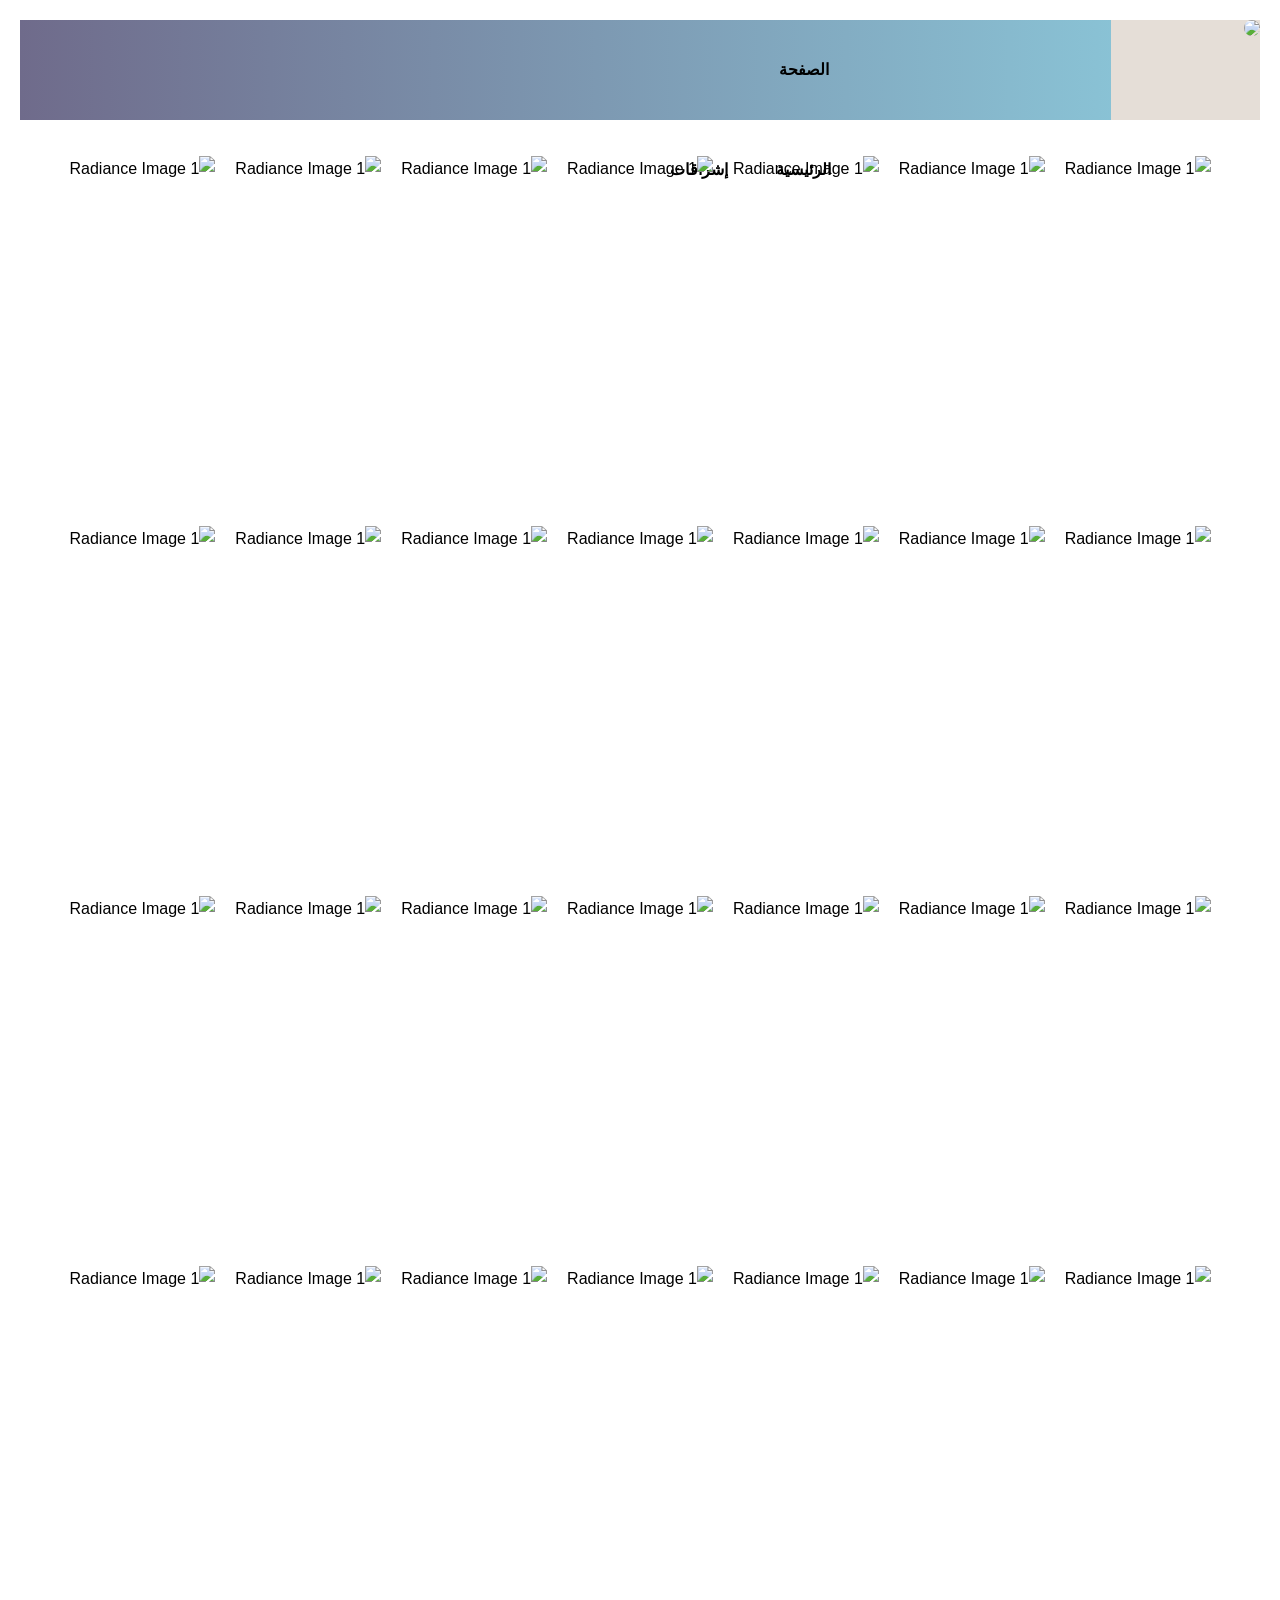
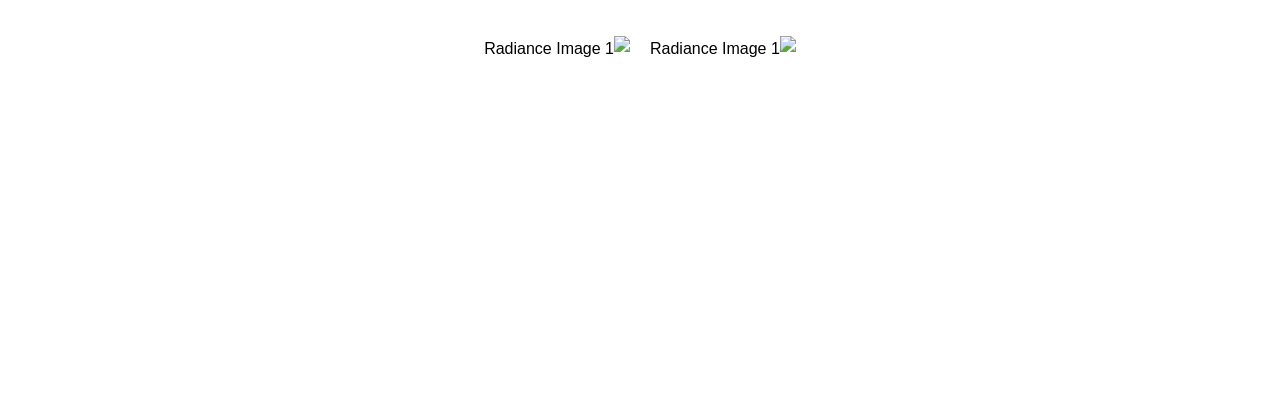
==== ichra9at.html @ b28bdef8 "Add files via upload" ====
<!DOCTYPE html>
<html lang="en">
<head>
    <meta charset="UTF-8">
    <meta name="viewport" content="width=device-width, initial-scale=1.0">
    <link rel="stylesheet" href="styles.css">
    <title>Brilliance Page</title>
    <link rel="stylesheet" href="style.css" />
    <style>
    


    </style>
</head>
<body>
    <header id="Header">
        <samp id="Logo">
          <img src="imag/Plan2.png" id="idheaderimag_logo" />
        </samp>
  
        <nav class="class_nav">
          <ul>
            <li class="class_nav_li">
              <a class="class_nav_a" href="index.html">الصفحة الرئيسية</a>
            </li>
  
            <li class="class_nav_li">
              <a class="class_nav_a" href="ichra9at.html">إشراقات </a>
            </li>
         
          </ul>
        </nav>
      </header>
      <br>
    <div class="image-container">
        <div class="image">
            <img src="./isharqat/isharqat1.png" alt="Radiance Image 1">
        </div>
       
        <div class="image">
            <img src="./isharqat/isharqat2.png" alt="Radiance Image 1">
        </div>

        <div class="image">
            <img src="./isharqat/isharqat3.png" alt="Radiance Image 1">
        </div>

        <div class="image">
            <img src="./isharqat/isharqat4.png" alt="Radiance Image 1">
        </div>

        <div class="image">
            <img src="./isharqat/isharqat5.png" alt="Radiance Image 1">
        </div>
       
        <div class="image">
            <img src="./isharqat/isharqat6.png" alt="Radiance Image 1">
        </div>

        <div class="image">
            <img src="./isharqat/isharqat7.png" alt="Radiance Image 1">
        </div>

        <div class="image">
            <img src="./isharqat/isharqat8.png" alt="Radiance Image 1">
        </div>
        <div class="image">
            <img src="./isharqat/isharqat9.png" alt="Radiance Image 1">
        </div>
        <div class="image">
            <img src="./isharqat/isharqat10.png" alt="Radiance Image 1">
        </div>
        <div class="image">
            <img src="./isharqat/isharqat11.png" alt="Radiance Image 1">
        </div>
        <div class="image">
            <img src="./isharqat/isharqat12.png" alt="Radiance Image 1">
        </div>
        <div class="image">
            <img src="./isharqat/isharqat13.png" alt="Radiance Image 1">
        </div>
        <div class="image">
            <img src="./isharqat/isharqat14.png" alt="Radiance Image 1">
        </div>
        <div class="image">
            <img src="./isharqat/isharqat15.png" alt="Radiance Image 1">
        </div>
        <div class="image">
            <img src="./isharqat/isharqat16.png" alt="Radiance Image 1">
        </div>
        <div class="image">
            <img src="./isharqat/isharqat17.png" alt="Radiance Image 1">
        </div>
        <div class="image">
            <img src="./isharqat/isharqat18.png" alt="Radiance Image 1">
        </div>
        <div class="image">
            <img src="./isharqat/isharqat19.png" alt="Radiance Image 1">
        </div>
        <div class="image">
            <img src="./isharqat/isharqat20.png" alt="Radiance Image 1">
        </div>
        <div class="image">
            <img src="./isharqat/isharqat21.png" alt="Radiance Image 1">
        </div>
        <div class="image">
            <img src="./isharqat/isharqat22.png" alt="Radiance Image 1">
        </div>
        <div class="image">
            <img src="./isharqat/isharqat23.png" alt="Radiance Image 1">
        </div>
        <div class="image">
            <img src="./isharqat/isharqat24.png" alt="Radiance Image 1">
        </div>
        <div class="image">
            <img src="./isharqat/isharqat25.png" alt="Radiance Image 1">
        </div>
        <div class="image">
            <img src="./isharqat/isharqat26.png" alt="Radiance Image 1">
        </div>
        <div class="image">
            <img src="./isharqat/isharqat27.png" alt="Radiance Image 1">
        </div>
        <div class="image">
            <img src="./isharqat/isharqat28.png" alt="Radiance Image 1">
        </div>
        <div class="image">
            <img src="./isharqat/isharqat29.png" alt="Radiance Image 1">
        </div>
        <div class="image">
            <img src="./isharqat/isharqat30.png" alt="Radiance Image 1">
        </div>
    </div>

</body>
</html>
---- style.css ----
*
{
    padding: 0%;
    margin: 0%;
   
    
}

body {
    font-family: 'Arial', sans-serif;
    line-height: 1.6;
    margin: 20px;
    direction: rtl;
}
/********************header الصفحة الرئيسية******************************/ 
header
{
    height: 100px;
    width: 100%;
    background-image: linear-gradient(to right,rgb(111, 107, 139), rgb(141, 206, 223));
}




#Logo
{
    width: 10%;
    height: 100%;
    float: right;
    background-color: #e5ded7;
    padding-left: 2%;
    align-items: center;
}

#idheaderimag_logo
{
 height: 100%;
 border-radius: 50%;
}





.nassaim-img
{
    width: 100%;
    height: 500px;
    background-image: url("imag/Plan1.png");
    background-size: cover;
    position: relative;
}




#idh1Heder
{
    float: left;
    line-height: 100px ;
    padding:0 15px ;
}


.class_nav_a
{
 text-decoration: none;
   color: #000;
  font-weight: bold;
  display:inline-block;

}
.class_nav_li
{
    display:inline-block ;
    line-height: 100px;
    width: 100px;
    text-align: center;

}
.class_nav
{
    width: 70%;
   text-align: center;
}
.class_nav_a:hover
{
  background-color:  rgb(112, 165, 209);
  color: #fafafa;
  height: 100%;
  width: 100%;

}

article {
    border: 1px solid #ddd;
    margin-bottom: 20px;
    padding: 10px;
    overflow: hidden; /* Clearfix for floated elements */
  }

  .profile-image {
    width: 100px; /* Adjust the width as needed */
    height: 100px; /* Adjust the height as needed */
    border-radius: 50%;
    border: 3px solid #fff; /* Border color */
    box-shadow: 0 0 10px rgba(0, 0, 0, 0.3); /* Subtle shadow */
    float: left; /* Float the image to the left */
    margin-right: 15px; /* Add some spacing between the image and content */
    object-fit: cover;
  }

  a {
    color: #007bff;
    text-decoration: none;
    font-weight: bold;
  }
/******************* إشراقات   ***********************/



.image-container {
    display: flex;
    flex-wrap: wrap;
    justify-content: center;
}

.image {
    margin: 10px;
    overflow: hidden;
    position: relative;
}

.image img {
    width: 100%;
    height: 350px;
    display: block;
}

.image::before {
    content: "";
    position: absolute;
    top: 0;
    left: 0;
    width: 100%;
    height: 100%;

}






/******************************************/

@keyframes changeBackround
{
    0%
    {
        background-color: white;
    }
    50%
    {
        background-color: rgba(169, 193, 204, 0.281);
    }
    100%
    {
        background-color: rgb(140, 186, 224);
    }
}


@media only screen and (min-width:940px) and (max-width:1070px )
{
   
    #id_article_1
    {
        width: 65%;
    }
    .class_aside_1
    {
        width: 35%;
    }
}
@media only screen and  (max-width:940px ) 
{
    
}
@media only screen and  (max-width:801px ) 
{
   
}
@media only screen and  (max-width:500px ) 
{
  
}
@media only screen and (orientation:landscape) and (max-width:500px)
{

}
#idPrint
{
    display: none;
}
@media print
{
  .class_nav
  {
      display: none;

  }
  #idPrint
  {
      display: block;
  }
}
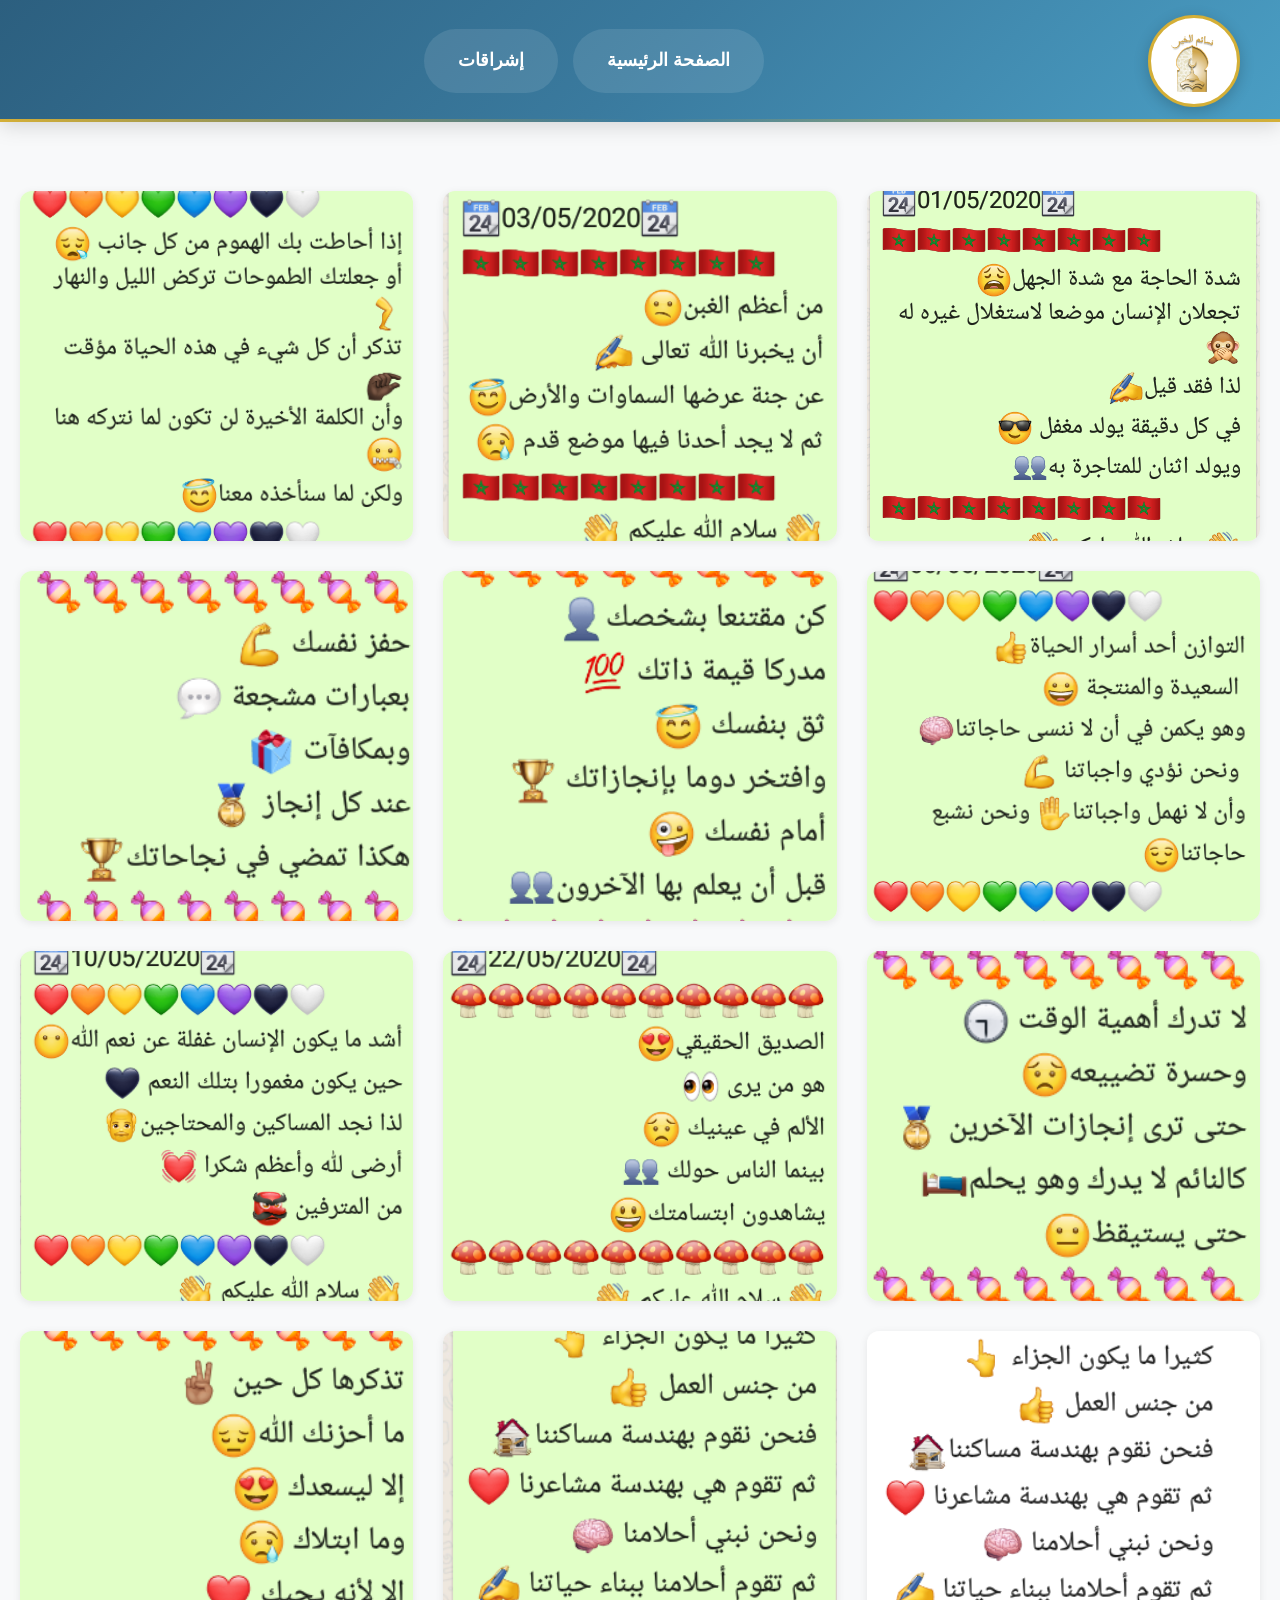
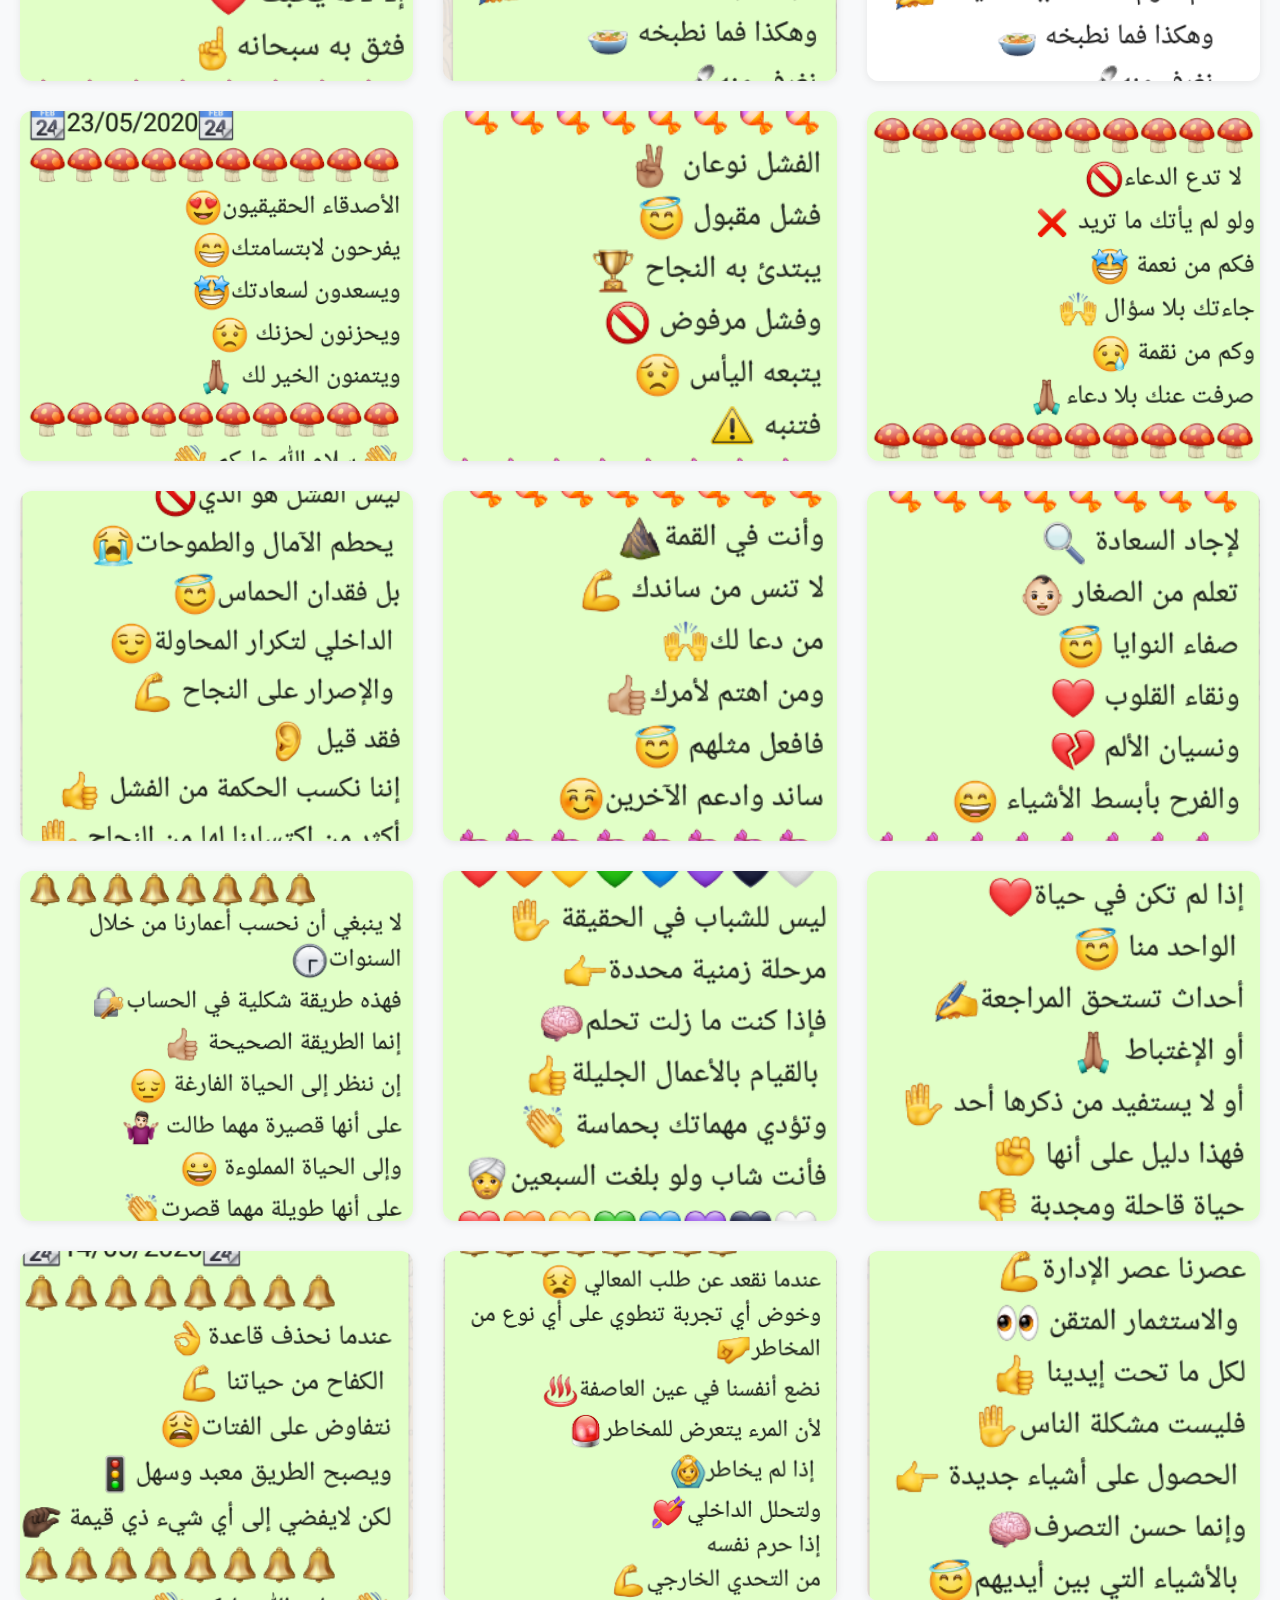
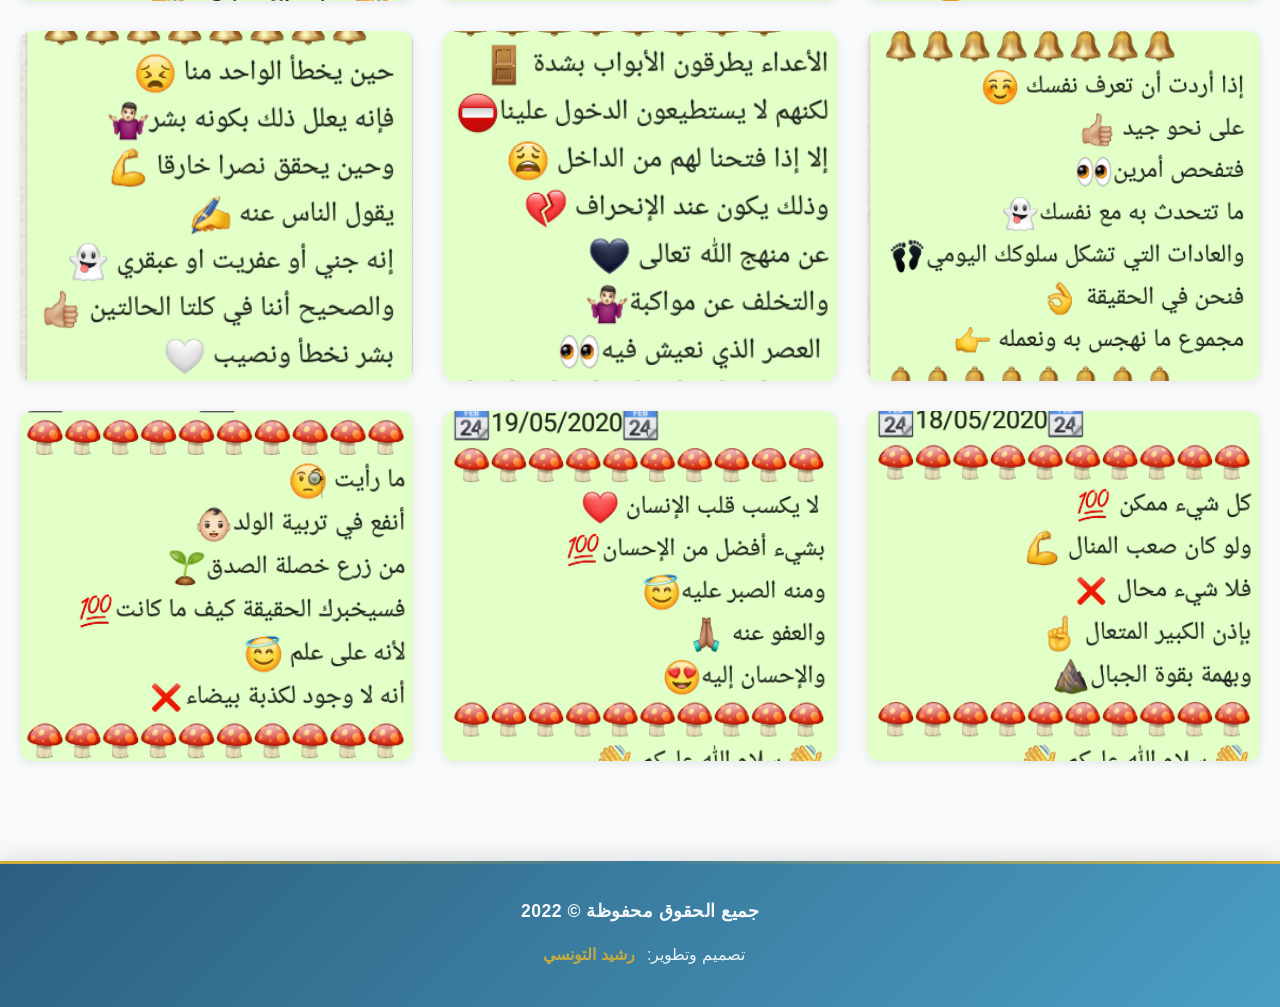
==== commit 221df042: "Update ichra9at.html" ====
--- a/ichra9at.html
+++ b/ichra9at.html
@@ -131,6 +131,15 @@
             <img src="./isharqat/isharqat30.png" alt="Radiance Image 1">
         </div>
     </div>
-
+    <!-- Footer Section -->
+    <footer>
+      <div class="footer-content">
+        <p class="footer-text">جميع الحقوق محفوظة © 2022</p>
+        <p class="footer-creator">
+          تصميم وتطوير: <a href="https://www.facebook.com/rachid.tounsy" target="_blank">رشيد التونسي</a>
+        </p>
+      </div>
+    </footer>
 </body>
 </html>
+
--- a/style.css
+++ b/style.css
@@ -1,141 +1,342 @@
-*
-{
-    padding: 0%;
-    margin: 0%;
-   
-    
+/* ============================================
+   NASSAIM WEBSITE - PROFESSIONAL CSS
+   ============================================ */
+
+/* CSS Variables */
+:root {
+    --primary-color: #2c5f7f;
+    --secondary-color: #4a9ec4;
+    --accent-color: #d4af37;
+    --text-dark: #2d2d2d;
+    --text-light: #6b6b6b;
+    --bg-light: #f8f9fa;
+    --bg-white: #ffffff;
+    --border-color: #e0e0e0;
+    --shadow-sm: 0 2px 8px rgba(0, 0, 0, 0.08);
+    --shadow-md: 0 4px 16px rgba(0, 0, 0, 0.12);
+    --shadow-lg: 0 8px 32px rgba(0, 0, 0, 0.16);
+    --transition: all 0.3s ease;
+    --border-radius: 12px;
+}
+
+/* Reset */
+* {
+    padding: 0;
+    margin: 0;
+    box-sizing: border-box;
+}
+
+html {
+    scroll-behavior: smooth;
 }
 
 body {
-    font-family: 'Arial', sans-serif;
-    line-height: 1.6;
-    margin: 20px;
+    font-family: 'Cairo', 'Segoe UI', 'Arial', sans-serif;
+    line-height: 1.8;
+    color: var(--text-dark);
+    background-color: var(--bg-light);
     direction: rtl;
 }
-/********************header الصفحة الرئيسية******************************/ 
-header
-{
-    height: 100px;
+
+/* Header */
+header {
+    position: sticky;
+    top: 0;
+    z-index: 1000;
     width: 100%;
-    background-image: linear-gradient(to right,rgb(111, 107, 139), rgb(141, 206, 223));
-}
-
-
-
-
-#Logo
-{
-    width: 10%;
-    height: 100%;
-    float: right;
-    background-color: #e5ded7;
-    padding-left: 2%;
+    background: linear-gradient(135deg, #2c5f7f 0%, #3a7a9e 50%, #4a9ec4 100%);
+    box-shadow: 0 4px 20px rgba(0, 0, 0, 0.15);
+    display: flex;
     align-items: center;
-}
-
-#idheaderimag_logo
-{
- height: 100%;
- border-radius: 50%;
-}
-
-
-
-
-
-.nassaim-img
-{
+    justify-content: space-between;
+    padding: 15px 40px;
+    min-height: 90px;
+}
+
+header::after {
+    content: '';
+    position: absolute;
+    bottom: 0;
+    left: 0;
+    right: 0;
+    height: 3px;
+    background: linear-gradient(to right, var(--accent-color), transparent, var(--accent-color));
+}
+
+#Logo {
+    width: auto;
+    height: auto;
+    background: white;
+    padding: 8px;
+    border-radius: 50%;
+    display: flex;
+    align-items: center;
+    justify-content: center;
+    transition: var(--transition);
+    box-shadow: 0 4px 15px rgba(0, 0, 0, 0.2);
+    border: 3px solid var(--accent-color);
+    position: relative;
+}
+
+#Logo::before {
+    content: '';
+    position: absolute;
+    inset: -5px;
+    border-radius: 50%;
+    padding: 2px;
+    background: linear-gradient(135deg, var(--accent-color), transparent);
+    -webkit-mask: linear-gradient(#fff 0 0) content-box, linear-gradient(#fff 0 0);
+    -webkit-mask-composite: xor;
+    mask-composite: exclude;
+    opacity: 0;
+    transition: var(--transition);
+}
+
+#Logo:hover::before {
+    opacity: 1;
+    animation: rotate 3s linear infinite;
+}
+
+#Logo:hover {
+    transform: translateY(-3px) scale(1.05);
+    box-shadow: 0 8px 25px rgba(212, 175, 55, 0.4);
+}
+
+#idheaderimag_logo {
+    height: 70px;
+    width: 70px;
+    border-radius: 50%;
+    object-fit: cover;
+    transition: var(--transition);
+}
+
+#idheaderimag_logo:hover {
+    transform: rotate(5deg);
+}
+
+@keyframes rotate {
+    from {
+        transform: rotate(0deg);
+    }
+    to {
+        transform: rotate(360deg);
+    }
+}
+
+/* Navigation */
+.class_nav {
+    flex-grow: 1;
+    display: flex;
+    justify-content: center;
+    margin: 0 30px;
+}
+
+.class_nav ul {
+    list-style: none;
+    display: flex;
+    gap: 15px;
+    align-items: center;
+}
+
+.class_nav_li {
+    display: inline-block;
+}
+
+.class_nav_a {
+    text-decoration: none;
+    color: #ffffff;
+    font-weight: 600;
+    font-size: 1.1rem;
+    display: block;
+    padding: 14px 32px;
+    border-radius: 50px;
+    transition: var(--transition);
+    position: relative;
+    background: rgba(255, 255, 255, 0.1);
+    border: 2px solid transparent;
+}
+
+.class_nav_a::before {
+    content: '';
+    position: absolute;
+    inset: 0;
+    border-radius: 50px;
+    padding: 2px;
+    background: linear-gradient(135deg, var(--accent-color), rgba(255, 255, 255, 0.3));
+    -webkit-mask: linear-gradient(#fff 0 0) content-box, linear-gradient(#fff 0 0);
+    -webkit-mask-composite: xor;
+    mask-composite: exclude;
+    opacity: 0;
+    transition: var(--transition);
+}
+
+.class_nav_a:hover::before {
+    opacity: 1;
+}
+
+.class_nav_a:hover {
+    background: rgba(255, 255, 255, 0.2);
+    transform: translateY(-2px);
+    box-shadow: 0 4px 15px rgba(0, 0, 0, 0.2);
+}
+
+.class_nav_a:active {
+    transform: translateY(0);
+}
+
+/* Hero Banner */
+.nassaim-img {
     width: 100%;
     height: 500px;
     background-image: url("imag/Plan1.png");
     background-size: cover;
-    position: relative;
-}
-
-
-
-
-#idh1Heder
-{
+    background-position: center;
+    position: relative;
+}
+
+/* Articles */
+article {
+    background-color: var(--bg-white);
+    border-radius: var(--border-radius);
+    box-shadow: var(--shadow-sm);
+    margin: 40px auto;
+    padding: 40px;
+    max-width: 1200px;
+    border: 1px solid var(--border-color);
+    transition: var(--transition);
+    position: relative;
+    overflow: hidden;
+}
+
+article::before {
+    content: '';
+    position: absolute;
+    top: 0;
+    right: 0;
+    width: 5px;
+    height: 100%;
+    background: linear-gradient(to bottom, var(--primary-color), var(--secondary-color));
+    transform: scaleY(0);
+    transition: var(--transition);
+}
+
+article:hover::before {
+    transform: scaleY(1);
+}
+
+article:hover {
+    box-shadow: var(--shadow-lg);
+    transform: translateY(-5px);
+}
+
+article h2 {
+    font-size: 2rem;
+    color: var(--primary-color);
+    margin-bottom: 25px;
+    font-weight: 700;
+    line-height: 1.4;
+    position: relative;
+    padding-bottom: 15px;
+}
+
+article h2::after {
+    content: '';
+    position: absolute;
+    bottom: 0;
+    right: 0;
+    width: 80px;
+    height: 4px;
+    background: linear-gradient(to left, var(--accent-color), transparent);
+    border-radius: 2px;
+}
+
+article p {
+    font-size: 1.1rem;
+    line-height: 2;
+    color: var(--text-light);
+    margin-bottom: 20px;
+    text-align: justify;
+}
+
+/* Profile Image */
+.profile-image {
+    width: 120px;
+    height: 120px;
+    border-radius: 50%;
+    border: 4px solid var(--accent-color);
+    box-shadow: var(--shadow-md);
     float: left;
-    line-height: 100px ;
-    padding:0 15px ;
-}
-
-
-.class_nav_a
-{
- text-decoration: none;
-   color: #000;
-  font-weight: bold;
-  display:inline-block;
-
-}
-.class_nav_li
-{
-    display:inline-block ;
-    line-height: 100px;
-    width: 100px;
-    text-align: center;
-
-}
-.class_nav
-{
-    width: 70%;
-   text-align: center;
-}
-.class_nav_a:hover
-{
-  background-color:  rgb(112, 165, 209);
-  color: #fafafa;
-  height: 100%;
-  width: 100%;
-
-}
-
-article {
-    border: 1px solid #ddd;
-    margin-bottom: 20px;
-    padding: 10px;
-    overflow: hidden; /* Clearfix for floated elements */
-  }
-
-  .profile-image {
-    width: 100px; /* Adjust the width as needed */
-    height: 100px; /* Adjust the height as needed */
-    border-radius: 50%;
-    border: 3px solid #fff; /* Border color */
-    box-shadow: 0 0 10px rgba(0, 0, 0, 0.3); /* Subtle shadow */
-    float: left; /* Float the image to the left */
-    margin-right: 15px; /* Add some spacing between the image and content */
+    margin: 0 0 20px 25px;
     object-fit: cover;
-  }
-
-  a {
-    color: #007bff;
+    transition: var(--transition);
+}
+
+.profile-image:hover {
+    transform: scale(1.1) rotate(5deg);
+    box-shadow: var(--shadow-lg);
+}
+
+/* Links */
+a {
+    color: var(--secondary-color);
     text-decoration: none;
-    font-weight: bold;
-  }
-/******************* إشراقات   ***********************/
-
-
-
+    font-weight: 600;
+    transition: var(--transition);
+    position: relative;
+}
+
+a::after {
+    content: '';
+    position: absolute;
+    bottom: -2px;
+    right: 0;
+    width: 0;
+    height: 2px;
+    background-color: var(--accent-color);
+    transition: width 0.3s;
+}
+
+a:hover::after {
+    width: 100%;
+}
+
+a:hover {
+    color: var(--primary-color);
+}
+
+/* Image Gallery */
 .image-container {
-    display: flex;
-    flex-wrap: wrap;
-    justify-content: center;
+    display: grid;
+    grid-template-columns: repeat(auto-fit, minmax(300px, 1fr));
+    gap: 30px;
+    padding: 40px 20px;
+    max-width: 1400px;
+    margin: 0 auto;
 }
 
 .image {
-    margin: 10px;
+    position: relative;
     overflow: hidden;
-    position: relative;
+    border-radius: var(--border-radius);
+    box-shadow: var(--shadow-sm);
+    transition: var(--transition);
+}
+
+.image:hover {
+    transform: translateY(-8px);
+    box-shadow: var(--shadow-lg);
 }
 
 .image img {
     width: 100%;
     height: 350px;
+    object-fit: cover;
     display: block;
+    transition: var(--transition);
+}
+
+.image:hover img {
+    transform: scale(1.1);
 }
 
 .image::before {
@@ -145,74 +346,338 @@
     left: 0;
     width: 100%;
     height: 100%;
-
-}
-
-
-
-
-
-
-/******************************************/
-
-@keyframes changeBackround
-{
-    0%
-    {
+    background: linear-gradient(to bottom, transparent 0%, rgba(44, 95, 127, 0.7) 100%);
+    opacity: 0;
+    transition: var(--transition);
+    z-index: 1;
+}
+
+.image:hover::before {
+    opacity: 1;
+}
+
+/* Responsive Design */
+@media only screen and (max-width: 1070px) {
+    header {
+        padding: 15px 25px;
+        min-height: 80px;
+    }
+    
+    #Logo {
+        margin-left: 15px;
+    }
+    
+    .class_nav {
+        margin: 0 20px;
+    }
+    
+    .class_nav ul {
+        flex-wrap: wrap;
+        justify-content: center;
+        gap: 10px;
+    }
+    
+    .class_nav_a {
+        padding: 12px 24px;
+        font-size: 1rem;
+    }
+    
+    article {
+        padding: 30px;
+        margin: 30px 20px;
+    }
+}
+
+@media only screen and (max-width: 940px) {
+    .nassaim-img {
+        height: 400px;
+    }
+    
+    article h2 {
+        font-size: 1.75rem;
+    }
+    
+    .image-container {
+        grid-template-columns: repeat(auto-fit, minmax(250px, 1fr));
+        gap: 20px;
+    }
+}
+
+@media only screen and (max-width: 801px) {
+    header {
+        padding: 12px 20px;
+        flex-wrap: wrap;
+        justify-content: center;
+        gap: 15px;
+    }
+    
+    #Logo {
+        margin: 0;
+    }
+    
+    #idheaderimag_logo {
+        height: 60px;
+        width: 60px;
+    }
+    
+    .class_nav {
+        width: 100%;
+        margin: 0;
+    }
+    
+    .class_nav ul {
+        width: 100%;
+        justify-content: center;
+    }
+    
+    .class_nav_a {
+        padding: 10px 20px;
+        font-size: 0.95rem;
+    }
+    
+    article {
+        padding: 25px;
+        margin: 25px 15px;
+    }
+    
+    article h2 {
+        font-size: 1.5rem;
+    }
+    
+    article p {
+        font-size: 1rem;
+    }
+    
+    .profile-image {
+        width: 100px;
+        height: 100px;
+        margin: 0 0 15px 15px;
+    }
+}
+
+@media only screen and (max-width: 500px) {
+    header {
+        padding: 10px 15px;
+        min-height: auto;
+    }
+    
+    #Logo {
+        padding: 6px;
+    }
+    
+    #idheaderimag_logo {
+        height: 55px;
+        width: 55px;
+    }
+    
+    .class_nav ul {
+        flex-direction: column;
+        width: 100%;
+        gap: 8px;
+    }
+    
+    .class_nav_li {
+        width: 100%;
+    }
+    
+    .class_nav_a {
+        width: 100%;
+        text-align: center;
+        padding: 12px;
+        font-size: 1rem;
+    }
+    
+    .nassaim-img {
+        height: 250px;
+    }
+    
+    article {
+        padding: 20px;
+        margin: 20px 10px;
+    }
+    
+    article h2 {
+        font-size: 1.35rem;
+    }
+    
+    .profile-image {
+        float: none;
+        display: block;
+        margin: 0 auto 20px;
+    }
+    
+    .image-container {
+        grid-template-columns: 1fr;
+        padding: 20px 10px;
+    }
+}
+
+@media only screen and (orientation: landscape) and (max-width: 500px) {
+    .nassaim-img {
+        height: 200px;
+    }
+    
+    header {
+        padding: 8px 15px;
+        min-height: 65px;
+    }
+    
+    #Logo {
+        padding: 5px;
+    }
+    
+    #idheaderimag_logo {
+        height: 50px;
+        width: 50px;
+    }
+    
+    .class_nav_a {
+        padding: 8px 16px;
+        font-size: 0.9rem;
+    }
+}
+
+/* ============================================
+   FOOTER SECTION
+   ============================================ */
+
+footer {
+    background: linear-gradient(135deg, var(--primary-color) 0%, var(--secondary-color) 100%);
+    color: #ffffff;
+    text-align: center;
+    padding: 35px 20px;
+    margin-top: 60px;
+    position: relative;
+    box-shadow: 0 -4px 20px rgba(0, 0, 0, 0.1);
+}
+
+footer::before {
+    content: '';
+    position: absolute;
+    top: 0;
+    left: 0;
+    right: 0;
+    height: 3px;
+    background: linear-gradient(to right, var(--accent-color), transparent, var(--accent-color));
+}
+
+.footer-content {
+    max-width: 1200px;
+    margin: 0 auto;
+}
+
+.footer-text {
+    font-size: 1.1rem;
+    font-weight: 600;
+    letter-spacing: 0.5px;
+    margin: 0 0 12px 0;
+    opacity: 0.95;
+}
+
+.footer-creator {
+    font-size: 1rem;
+    font-weight: 400;
+    margin: 0;
+    opacity: 0.9;
+}
+
+.footer-creator a {
+    color: var(--accent-color);
+    text-decoration: none;
+    font-weight: 700;
+    transition: var(--transition);
+    padding: 2px 8px;
+    border-radius: 4px;
+    display: inline-block;
+}
+
+.footer-creator a:hover {
+    color: #ffffff;
+    background-color: rgba(212, 175, 55, 0.2);
+    transform: translateY(-2px);
+}
+
+/* Responsive Footer */
+@media only screen and (max-width: 768px) {
+    footer {
+        padding: 28px 15px;
+    }
+    
+    .footer-text {
+        font-size: 1rem;
+    }
+    
+    .footer-creator {
+        font-size: 0.95rem;
+    }
+}
+
+@media only screen and (max-width: 500px) {
+    footer {
+        padding: 25px 15px;
+    }
+    
+    .footer-text {
+        font-size: 0.95rem;
+    }
+    
+    .footer-creator {
+        font-size: 0.9rem;
+    }
+}
+
+/* Print Styles */
+#idPrint {
+    display: none;
+}
+
+@media print {
+    body {
         background-color: white;
-    }
-    50%
-    {
-        background-color: rgba(169, 193, 204, 0.281);
-    }
-    100%
-    {
-        background-color: rgb(140, 186, 224);
-    }
-}
-
-
-@media only screen and (min-width:940px) and (max-width:1070px )
-{
-   
-    #id_article_1
-    {
-        width: 65%;
-    }
-    .class_aside_1
-    {
-        width: 35%;
-    }
-}
-@media only screen and  (max-width:940px ) 
-{
-    
-}
-@media only screen and  (max-width:801px ) 
-{
-   
-}
-@media only screen and  (max-width:500px ) 
-{
-  
-}
-@media only screen and (orientation:landscape) and (max-width:500px)
-{
-
-}
-#idPrint
-{
-    display: none;
-}
-@media print
-{
-  .class_nav
-  {
-      display: none;
-
-  }
-  #idPrint
-  {
-      display: block;
-  }
-}+        color: black;
+    }
+    
+    header,
+    .class_nav,
+    .nassaim-img {
+        display: none;
+    }
+    
+    #idPrint {
+        display: block;
+        margin-bottom: 20px;
+        font-size: 14px;
+    }
+    
+    article {
+        box-shadow: none;
+        border: 1px solid #ddd;
+        page-break-inside: avoid;
+        margin-bottom: 30px;
+    }
+    
+    a {
+        color: black;
+        text-decoration: underline;
+    }
+    
+    .profile-image {
+        filter: grayscale(100%);
+    }
+}
+
+/* Accessibility */
+*:focus {
+    outline: 3px solid var(--accent-color);
+    outline-offset: 2px;
+}
+
+@media (prefers-reduced-motion: reduce) {
+    *,
+    *::before,
+    *::after {
+        animation-duration: 0.01ms !important;
+        animation-iteration-count: 1 !important;
+        transition-duration: 0.01ms !important;
+    }
+}
